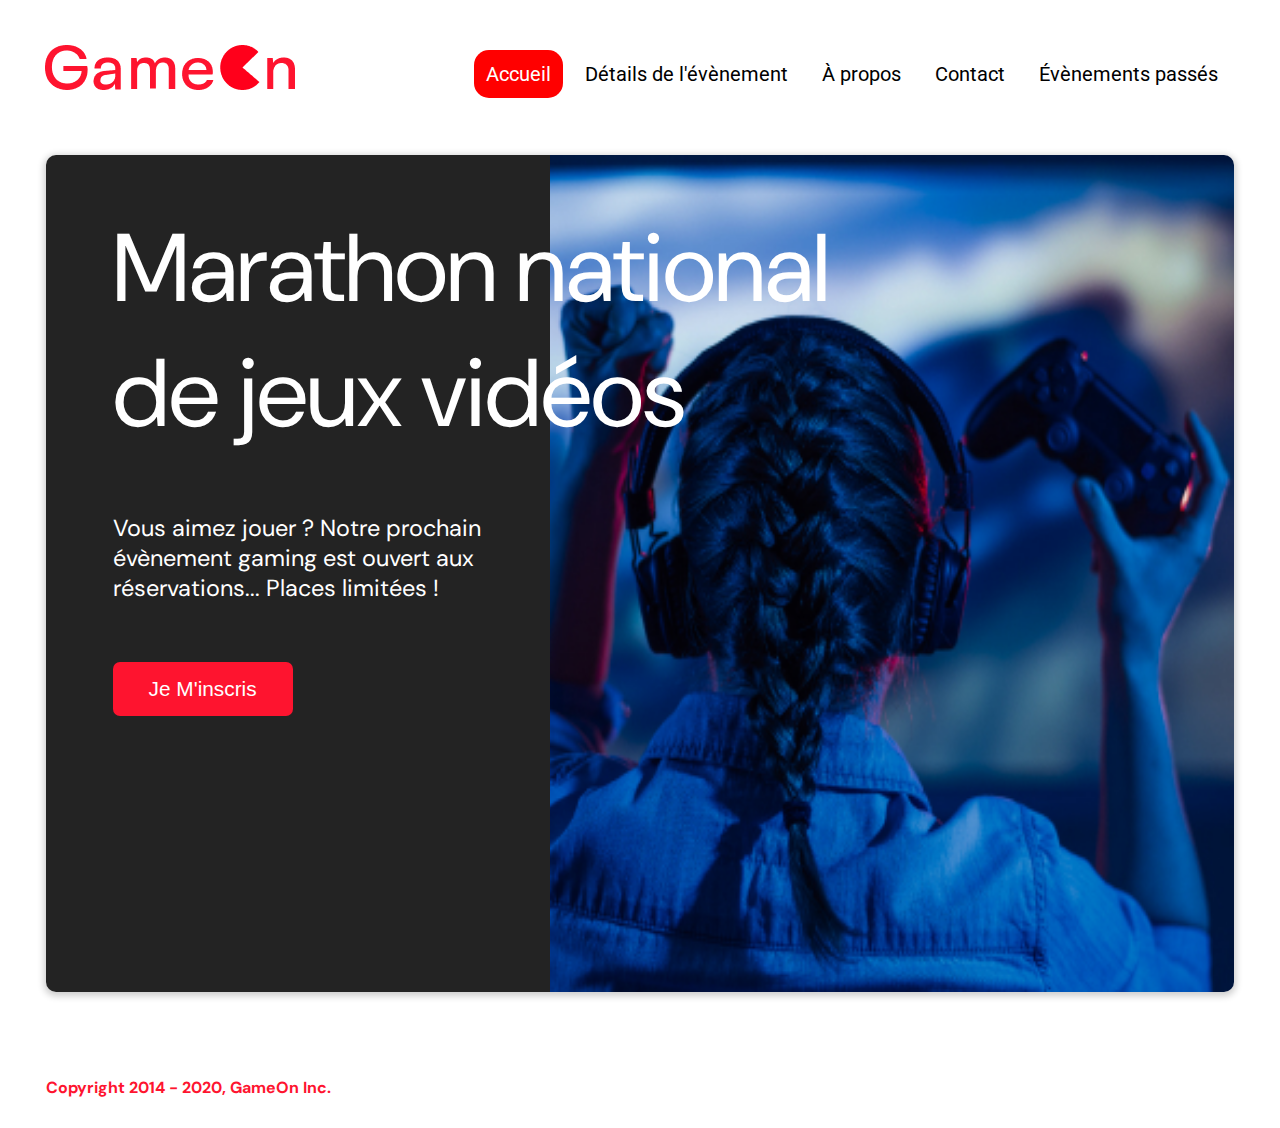
==== index.html @ 73752bcf "Add files via upload" ====
<!DOCTYPE html>
<html lang="en">

<head>
  <meta charset="utf-8" />
  <title>Reservation</title>
  <meta name="viewport" content="width=device-width,initial-scale=1" />
  <link rel="stylesheet" href="modal.css" />
  <link rel="stylesheet" href="https://cdnjs.cloudflare.com/ajax/libs/font-awesome/4.7.0/css/font-awesome.min.css">
  <link href="https://fonts.googleapis.com/css?family=DM+Sans" rel="stylesheet" />
  <link
    href="https://fonts.googleapis.com/css2?family=Roboto:ital,wght@0,100;0,300;0,400;0,500;0,700;0,900;1,100;1,300;1,400;1,500;1,700;1,900&display=swap"
    rel="stylesheet">
</head>

<body>
  <div class="topnav" id="myTopnav">
    <div class="header-logo">
      <img alt="logo" src="./Logo.png" />
    </div>
    <div class="main-navbar">

      <a href="#" class="active"><span>Accueil</span></a>
      <a href="#"><span>Détails de l'évènement</span></a>
      <a href="#"><span>À propos</span></a>
      <a href="#"><span>Contact</span></a>
      <a href="#"><span>Évènements passés</span></a>
      <a href="javascript:void(0);" class="icon" onclick="editNav()">
        <i class="fa fa-bars"></i>
      </a>
    </div>
  </div>

  <main>
    <div class="hero-section">

      <div class="hero-content">
        <h1 class="hero-headline">
          Marathon national<br>
          de jeux vidéos
        </h1>
        <p class="hero-text">
          Vous aimez jouer ? Notre prochain évènement gaming est ouvert
          aux réservations... Places limitées !
        </p>
        <button onclick="launchModal()" class="btn-signup modal-btn">
          je m'inscris
        </button>
      </div>
      <div class="hero-img">
        <img src="./bg_img.jpg" alt="img" />
      </div>
      <button onclick="launchModal()" class="btn-signup-small-screen modal-btn">
        je m'inscris
      </button>

      <div class="bground">
        <div class="content">
          <span class="close" onclick="closeModal()"></span>
          <div class="modal-body">
            <form class="reservation-form" name="reservation" method="post" onsubmit="return true; ">
              <div class="form-data">
                <label for="first-name">Prénom</label><br>
                <input class="text-control" type="text" id="first-name" name="first" minlength="2" /><br>
                <p class="alert" id="alert-first-name">Le prénom doit contenir au moins deux lettres</p>
              </div>
              <div class="form-data">
                <label for="last-name">Nom</label><br>
                <input class="text-control" type="text" id="last-name" name="last" minlength="2" /><br>
                <p class="alert" id="alert-last-name">le prénom doit contenir au moins deux lettres</p>
              </div>
              <div class="form-data">
                <label for="email">E-mail</label><br>
                <input class="text-control" type="email" id="email" name="email" /><br>
                <p class="alert" id="alert-email">adresse mail invalide</p>
              </div>
              <div class="form-data">
                <label for='birth-date'>Date de naissance</label><br>
                <input class="text-control" type="date" id="birth-date" name="birth-date" /><br>
                <p class="alert" id="alert-birth-date">Vous devez entrer votre date de naissance.</p>
              </div>
              <div class="form-data">
                <label for="quantity">À combien de tournois GameOn avez-vous déjà participé ?</label><br>
                <input type="number" class="text-control" id="quantity" name="quantity" min="0" max="99">
                <p class="alert" id="alert-quantity">Vous devez entrer votre date de naissance.</p>
              </div>
              <p class="text-label">Dans quelles villes ?</p>
              <div class="form-data radio-contenair">
                <input class="checkbox-input radio" type="checkbox" id="location1" name="location" value="New York" />
                <label class="checkbox-label" for="location1">
                  <span class="checkbox-icon"></span>
                  New York</label>
                <input class="checkbox-input radio" type="checkbox" id="location2" name="location"
                  value="San Francisco" />
                <label class="checkbox-label" for="location2">
                  <span class="checkbox-icon"></span>
                  San Francisco</label>
                <input class="checkbox-input radio" type="checkbox" id="location3" name="location" value="Seattle" />
                <label class="checkbox-label" for="location3">
                  <span class="checkbox-icon"></span>
                  Seattle</label>
                <input class="checkbox-input radio" type="checkbox" id="location4" name="location" value="Chicago" />
                <label class="checkbox-label" for="location4">
                  <span class="checkbox-icon"></span>
                  Chicago</label>
                <input class="checkbox-input radio" type="checkbox" id="location5" name="location" value="Boston" />
                <label class="checkbox-label" for="location5">
                  <span class="checkbox-icon"></span>
                  Boston</label>
                <input class="checkbox-input radio" type="checkbox" id="location6" name="location" value="Portland" />
                <label class="checkbox-label" for="location6">
                  <span class="checkbox-icon"></span>
                  Portland</label>
              </div>
              <p class="alert" id="alert-radios">Vous devez entrer coché au moin une case</p>
              <div class="form-data ">
                <input class="checkbox-input" type="checkbox" id="checkbox-required" checked />
                <label class="checkbox2-label" for="checkbox-required">
                  <span class="checkbox-icon"></span>
                  J'ai lu et accepté les conditions d'utilisation.
                </label>

                <p class="alert ">Vous devez accepté les conditions d'utilisation.</p>
                <input class="checkbox-input" type="checkbox" id="checkbox2" />
                <label class="checkbox2-label" for="checkbox2">
                  <span class="checkbox-icon"></span>
                  Je souhaite être prévenu des prochains évènements.
                </label>
                <br>
              </div>
              <button class="btn-submit button" type="submit">C'est parti</button>
            </form>
          </div>
          <div class="thanks-box">
            <div class="fill"></div>
            <h2>Merci d'avoir soumis vos informations d'enregitrement</h2>
            <button class="btn-close modal-btn" onclick="closeModal()">
              Fermer
            </button>

          </div>
        </div>
        </div>
        </div>
  </main>
  <footer>
    <p class="copyrights">
      Copyright 2014 - 2020, GameOn Inc.
    </p>
  </footer>
  <script src="modal.js"></script>
</body>

</html>
---- modal.css ----
:root {
  --font-default: "DM Sans", Arial, Helvetica, sans-serif;
  --font-slab: var(--font-default);
  --modal-duration: 0.8s;
}
* {
  box-sizing: border-box;
  margin: 0;
  padding: 0;
}
/* Landing Page */

body {
  margin: 0;
  display: flex;
  flex-direction: column;
  font-family: var(--font-default);
  font-size: 18px;
  max-width: 1300px;
  margin: 0 auto;
}

p {
  margin-bottom: 0;
  padding: 0.5vw;
}

img {
  padding-right: 1rem;
}

.topnav {
  overflow: hidden;
  margin: 3.5%;
}
.header-logo {
    float: left;
}
.main-navbar {
    float: right;
}
.topnav a {
  float: left;
  display: block;
  color: #000000;
  text-align: center;
  padding: 12px 12px;
  margin: 5px;
  text-decoration: none;
  font-size: 20px;
  font-family: Roboto, sans-serif;
}

.topnav a:hover {
  background-color: #ff0000;
  color: #ffffff;
  border-radius: 15px;
}

.topnav a.active {
  background-color: #ff0000;
  color: #ffffff;
  border-radius: 15px;
}

.topnav .icon {
  display: none;
}





main {
  font-size: 130%;
  font-weight: bolder;
  color: black;
  padding-top: 0.5vw;
  padding-left: 2vw;
  padding-right: 2vw;
  margin: 1px 20px 15px;
  border-radius: 2rem;
  text-align: justify;


}

.modal-btn {
  font-size: 145%;
  background: #fe142f;
  display: flex;
  margin: auto;
  padding: 2em;
  color: #fff;
  padding: 0.75rem 2.5rem;
  border-radius: 1rem;
  cursor: pointer;
  min-width : 180px;
}

.modal-btn:hover {
  background: #3876ac;
}

.footer {
  margin: 20px;
  padding: 10px;
  font-family: var(--font-slab);
}

/* Modal form */

.button {
  background: #fe142f;
  margin-top: 0.5em;
  padding: 1em;
  color: #fff;
  border-radius: 15px;
  cursor: pointer;
  font-size: 16px;
}

.button:hover {
  background: #3876ac;
}

.smFont {
  font-size: 16px;
}

.bground {
  
  display:none;
  align-items: center;
  justify-content: center;
  position: fixed;
  z-index: 1;
  left: 0;
  top: 0;
  min-height: 100vh;
  max-height:100%;
  overflow-y: scroll;
  width: 100%;
  
  background: rgba(26, 39, 156, 0.4);
  transition : 0.8s;
  -ms-overflow-style: none;  /* IE and Edge */
  scrollbar-width: none;  /* Firefox */
}
.bground::-webkit-scrollbar {
  display: none;
}
.content {
  margin: 1% auto;
  width: 100%;
  max-width: 500px;
  max-height: 800px;
  animation-name: modalopen;
  animation-duration: var(--modal-duration);
  background: #232323;
  border-radius: 10px;
  overflow: scroll;
  position: relative;
  color: #fff;
  padding-top: 10px;
  -ms-overflow-style: none;  /* IE and Edge */
  scrollbar-width: none; 
  
}
.content::-webkit-scrollbar {
  display: none;
}
.modal-close-animation{
  animation-name: modalclose;
  animation-iteration-count: 1;
}
.modal-body {
 
  padding: 15px 8%  1px 8%;
  margin: 15px auto;
  
}

label {
  font-family: var(--font-default);
  font-size: 17px;
  font-weight: normal;
  display: inline-block;
  margin-bottom: 11px;
}
input {
  padding: 8px;
  border: 0.8px solid #ccc;
  outline: none;
}

.text-control {
  margin: 0;
  padding: 8px;
  width: 100%;
  border-radius: 8px;
  font-size: 20px;
  height: 48px;
}
.radio-contenair{

  display:flex;
  flex-wrap: wrap;
  align-items: center;
  height : 8vh;
}
.text-error{
 /* content: attr(data-error);*/
  background: #e54858d5;
  opacity:1;
  transition: 0.3s;
  border: 2px solid #e54858;
}


/* 
input[data-error]::after {
    content: attr(data-error);
    font-size: 0.4em;
    color: red;
} */
.checkbox-label{

}
.checkbox-label,
.checkbox2-label {
  position: relative;
  margin-left: 36px;
  
  font-size: 12px;
  font-weight: normal;
}
.checkbox-label .checkbox-icon,
.checkbox2-label .checkbox-icon {
  display: block;
  width: 20px;
  height: 20px;
  border: 2px solid #279e7a;
  border-radius: 50%;
  text-indent: 29px;
  white-space: nowrap;
  position: absolute;
  left: -30px;
  top: -1px;
  transition: 0.3s;
}
.checkbox-label .checkbox-icon::after,
.checkbox2-label .checkbox-icon::after {
  content: "";
  width: 13px;
  height: 13px;
  background-color: #279e7a;
  border-radius: 50%;
  text-indent: 29px;
  white-space: nowrap;
  position: absolute;
  left: 50%;
  top: 50%;
  transform: translate(-50%, -50%);
  transition: 0.3s;
  opacity: 0;
}
.form-data{
  position: relative;

}

.checkbox-input  {
 display :none;
  
}

.checkbox-input:checked + .checkbox-label .checkbox-icon::after,
.checkbox-input:checked + .checkbox2-label .checkbox-icon::after {
  opacity: 1;
}
.checkbox-input:checked + .checkbox2-label .checkbox-icon {
  background: #279e7a;
}
.checkbox2-label .checkbox-icon {
  border-radius: 4px;
  border: 0;
  background: #c4c4c4;
}
.checkbox2-label .checkbox-icon::after {
  width: 7px;
  height: 4px;
  border-radius: 2px;
  background: transparent;
  border: 2px solid transparent;
  border-bottom-color: #fff;
  border-left-color: #fff;
  transform: rotate(-55deg);
  left: 21%;
  top: 19%;
}
.radio-error{

position: absolute;
  display: none;
  align-items: center;
padding : 5px;
background :White;
border-radius:5px;
border: 1px solid black;
z-index: 10;
font-size:14px;
font-weight:lighter;
color: #000;
transition: all 0.5s;
}
.warning-icon{
  font-family:'Roboto',sans-serif;
  padding :2px 10px;
  background: orange;
  color: white;
  font-size:18px;
  font-weight: 900;
  border-radius:3px;
}
.close {
  position: absolute;
  right: 15px;
  top: 15px;
  width: 32px;
  height: 32px;
  opacity: 1;
  cursor: pointer;
  transform: scale(0.7);
}
.close:before,
.close:after {
  position: absolute;
  left: 15px;
  content: " ";
  height: 33px;
  width: 3px;
  background-color: #fff;
}
.close:before {
  transform: rotate(45deg);
}
.close:after {
  transform: rotate(-45deg);
}
.btn-submit,
.btn-signup,.btn-close {
  background: #fe142f;
  display: block;
  margin: 2vh auto 0 auto;
  border-radius: 7px;
  font-size: 1rem;
  padding: 12px 82px;
  color: #fff;
  cursor: pointer;
  border: 0;
}
/*error message on form fields*/

.alert{
  position :absolute;
  color :#db878f;
  text-align: end;
  opacity: 0;
  z-index: -10;
  padding: 0;
  margin: 0;
  font-size: 12px;
  transition: 0.3s;
}
.alert-active{
  position :relative;
  z-index : 1 ;
  opacity:1;
}
/*thanksPages */
.thanks-box{
  display: none;
  text-align: center;
  flex-direction: column;
  justify-content: space-between;
  align-items: center;
  height:90vh;
  min-height:718px;
  padding :10vh 10vw 1vh 10vw;
}


/* custom select styles */
.custom-select {
  position: relative;
  font-family: Arial;
  font-size: 1.1rem;
  font-weight: normal;
}

.custom-select select {
  display: none;
}
.select-selected {
  background-color: #fff;
}

/* Style the arrow inside the select element: */
.select-selected:after {
  position: absolute;
  content: "";
  top: 10px;
  right: 13px;
  width: 11px;
  height: 11px;
  border: 3px solid transparent;
  border-bottom-color: #f00;
  border-left-color: #f00;
  transform: rotate(-48deg);
  border-radius: 5px 0 5px 0;
}

/* Point the arrow upwards when the select box is open (active): */
.select-selected.select-arrow-active:after {
  transform: rotate(135deg);
  top: 13px;
}

.select-items div,
.select-selected {
  color: #000;
  padding: 11px 16px;
  border: 1px solid transparent;
  border-color: transparent transparent rgba(0, 0, 0, 0.1) transparent;
  cursor: pointer;
  border-radius: 8px;
  height: 48px;
}

/* Style items (options): */
.select-items {
  position: absolute;
  background-color: #fff;
  top: 89%;
  left: 0;
  right: 0;
  z-index: 99;
}

/* Hide the items when the select box is closed: */
/*.select-hide {
  display: none;
}*/

.select-items div:hover,
.same-as-selected {
  background-color: rgba(0, 0, 0, 0.1);
}
/* custom select end */
.text-label {
  font-weight: normal;
  font-size: 16px;
}
.hero-section {
  min-height: 93vh;
  border-radius: 10px;
  display: grid;
  grid-template-columns: repeat(12, 1fr);
  overflow: hidden;
  box-shadow: 0 2px 7px 2px rgba(0, 0, 0, 0.2);
  margin-bottom: 10px;
}
.hero-content {
  padding: 51px 67px;
  grid-column: span 4;
  background: #232323;
  color: #fff;
  position: relative;
  text-align: left;
  min-width: 424px;
}
.hero-content::after {
  content: "";
  width: 100%;
  height: 100%;
  background: #232323;
  position: absolute;
  right: -80px;
  top: 0;
}
.hero-content > * {
  position: relative;
  z-index: 1;
}
.hero-headline {
  font-size: 6rem;
  font-weight: normal;
  width: 80vw;
  min-height: fit-content;

}
.hero-text {
  width: 146%;
  font-weight: normal;
  margin-top: 57px;
  padding: 0;
}
.btn-signup,.btn-close {
  outline: none;
  text-transform: capitalize;
  font-size: 1.3rem;
  padding: 15px 23px;
  margin: 0;
  margin-top: 59px;
  display: block;

}
.btn-signup-small-screen{
  display: none;
  outline: none;
  text-transform: capitalize;
  padding: 15px 23px;
  border-radius: 7px;
  font-size: 1.3rem;
  color: #fff;
  cursor: pointer;
  border: 0;
  border: none;
}
.hero-img {
  grid-column: span 8;
}
.hero-img img {
  width: 100%;
  height: 100%;
  display: block;
  padding: 0;
}
.copyrights {
  color: #fe142f;
  padding: 0;
  font-size: 1rem;
  margin: 60px 0 30px;
  font-weight: bolder;
}
.hero-section > .btn-signup {
  display: none;
}
footer {
  padding-left: 2vw;
  padding-right: 2vw;
  margin: 0 20px;
}
@media screen and (max-width: 800px) {
  body{
    -ms-overflow-style: none;  /* IE and Edge */
  scrollbar-width: none;  /* Firefox */
  }
  body::-webkit-scrollbar {
    display: none;
  }
  .hero-section {
    display: block;
    box-shadow: unset;
  }
  .hero-content {
    background: #fff;
    color: #000;
    padding: 20px;
    max-width :90vw;
  }
  .hero-content::after {
    content: unset;
  }
  
  .hero-headline {
    font-size: 4.5rem;
    white-space: normal;
  }
  .hero-text {
    width: unset;
    font-size: 1.5rem;
  }
  .hero-img img {
    border-radius: 10px;
    margin-top: 40px;
  }
  .btn-signup {
    display: none;
   
  }
  .btn-signup-small-screen{
    display: block;
     margin-top: 4vh;
  }
  .copyrights {
    margin-top: 50px;
    text-align: center;
  }
  .topnav a {
    display: none;
  }
  .topnav a.icon {
    float: right;
    display: block;
  }
  .topnav.responsive {
    position: relative;
  }
  .topnav.responsive .icon {
    position: absolute;
    right: 0;
    top: 0;
  }
  .topnav.responsive a {
    float: none;
    display: block;
    text-align: left;
  }
}



 @media screen and (max-width: 540px) {
 
  .topnav a {
    display: none;
  }
  .topnav a.icon {
    float: right;
    display: block;
    
  }
  
  .hero-content {
    display:flex;
    flex-direction: column;
    padding: 0;
    background: #fff;
    color: #000;
   height:fit-content;
    min-width :300px;
    overflow: hidden;
  }
  h1{
    font-size:48px;
    text-align:center;
  }
} 
@media screen and (max-height: 750px) {
.bground{
  align-items: flex-start;
}

}


@keyframes modalopen {
  from {
    opacity: 0;
    transform: translateY(-150px);
  }
  to {
    opacity: 1;
  }
}

@keyframes modalclose {
  from {
    opacity: 1;
  }
  to {
    opacity: 0;
    transform: translateY(-150px);
    
  }
}
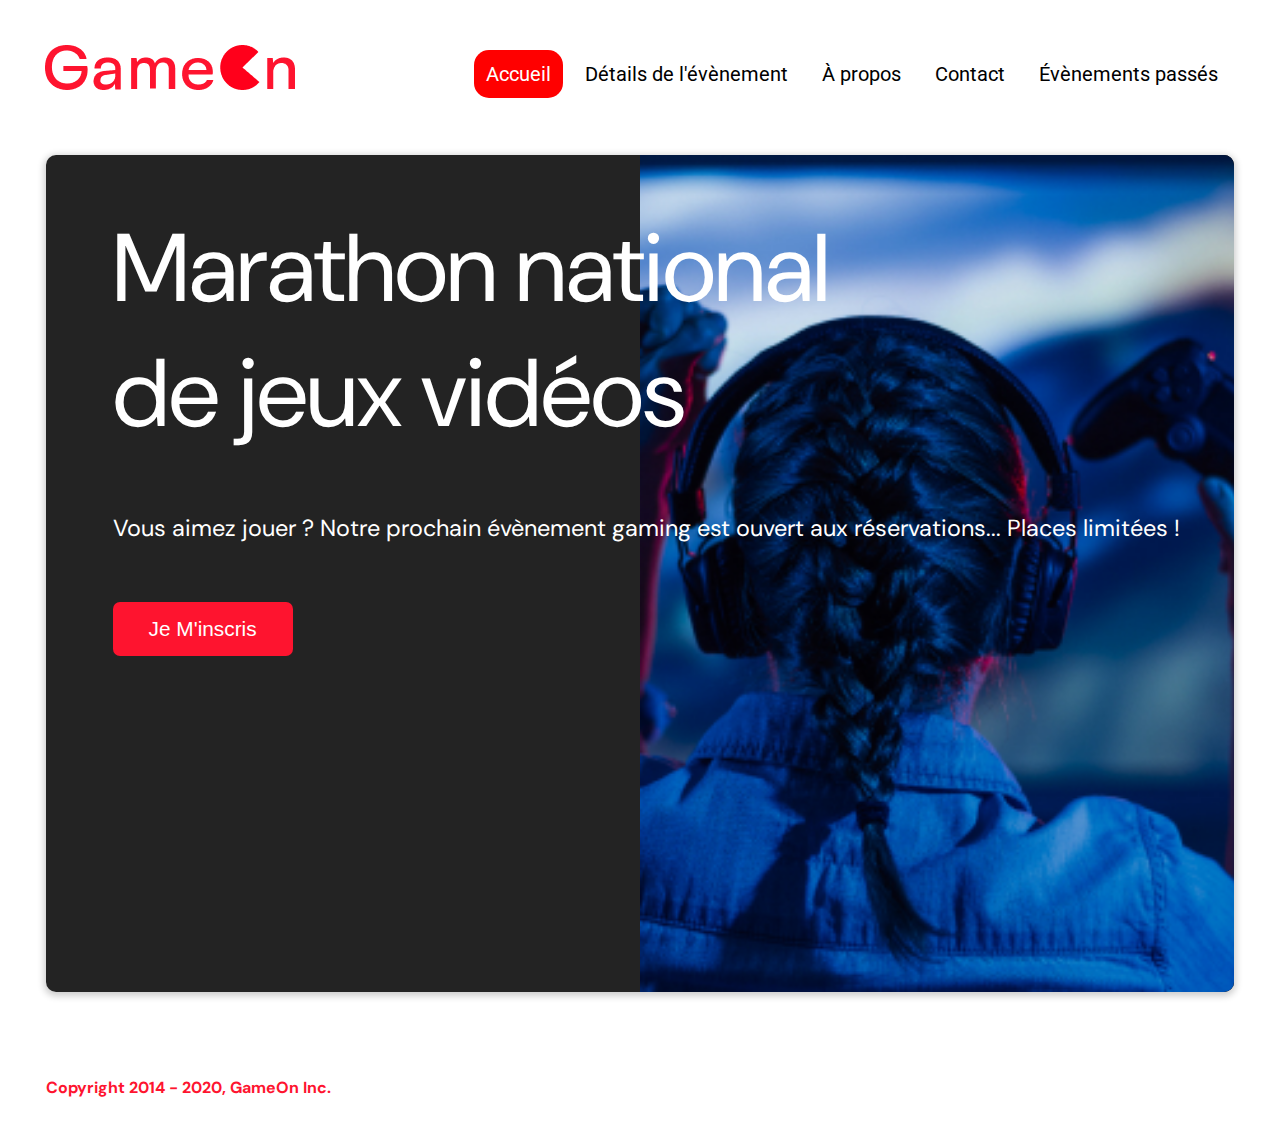
==== commit 970e0eab: "Add files via upload" ====
--- a/index.html
+++ b/index.html
@@ -58,61 +58,61 @@
         <div class="content">
           <span class="close" onclick="closeModal()"></span>
           <div class="modal-body">
-            <form class="reservation-form" name="reservation" method="post" onsubmit="return true; ">
+            <form class="reservation-form" name="reservation"  novalidate onsubmit="return false; ">
               <div class="form-data">
                 <label for="first-name">Prénom</label><br>
-                <input class="text-control" type="text" id="first-name" name="first" minlength="2" /><br>
+                <input class="text-control" type="text" id="first-name" name="first"  /><br>
                 <p class="alert" id="alert-first-name">Le prénom doit contenir au moins deux lettres</p>
               </div>
               <div class="form-data">
                 <label for="last-name">Nom</label><br>
-                <input class="text-control" type="text" id="last-name" name="last" minlength="2" /><br>
+                <input class="text-control" type="text" id="last-name" name="last"  /><br>
                 <p class="alert" id="alert-last-name">le prénom doit contenir au moins deux lettres</p>
               </div>
               <div class="form-data">
                 <label for="email">E-mail</label><br>
-                <input class="text-control" type="email" id="email" name="email" /><br>
+                <input class="text-control" type="text" id="email" name="email" /><br>
                 <p class="alert" id="alert-email">adresse mail invalide</p>
               </div>
               <div class="form-data">
                 <label for='birth-date'>Date de naissance</label><br>
-                <input class="text-control" type="date" id="birth-date" name="birth-date" /><br>
+                <input  class="text-control" type="date" id="birth-date" name="birth-date" /><br>
                 <p class="alert" id="alert-birth-date">Vous devez entrer votre date de naissance.</p>
               </div>
               <div class="form-data">
-                <label for="quantity">À combien de tournois GameOn avez-vous déjà participé ?</label><br>
-                <input type="number" class="text-control" id="quantity" name="quantity" min="0" max="99">
-                <p class="alert" id="alert-quantity">Vous devez entrer votre date de naissance.</p>
+                <label for="quantity" class ="quantity-label">À combien de tournois GameOn avez-vous déjà participé ?</label><br>
+                <input type="text" class="text-control" id="quantity" name="quantity" >
+                <p class="alert" id="alert-quantity">Vous devez entrer votre le nombre de tounois auquel vous avez participé.</p>
               </div>
-              <p class="text-label">Dans quelles villes ?</p>
+              <p class="text-label">Dans quelle ville ?</p>
               <div class="form-data radio-contenair">
-                <input class="checkbox-input radio" type="checkbox" id="location1" name="location" value="New York" />
+                <input class="checkbox-input radio" type="radio" id="location1" name="location" value="New York" checked />
                 <label class="checkbox-label" for="location1">
                   <span class="checkbox-icon"></span>
                   New York</label>
-                <input class="checkbox-input radio" type="checkbox" id="location2" name="location"
+                <input class="checkbox-input radio" type="radio" id="location2" name="location"
                   value="San Francisco" />
                 <label class="checkbox-label" for="location2">
                   <span class="checkbox-icon"></span>
                   San Francisco</label>
-                <input class="checkbox-input radio" type="checkbox" id="location3" name="location" value="Seattle" />
+                <input class="checkbox-input radio" type="radio" id="location3" name="location" value="Seattle" />
                 <label class="checkbox-label" for="location3">
                   <span class="checkbox-icon"></span>
                   Seattle</label>
-                <input class="checkbox-input radio" type="checkbox" id="location4" name="location" value="Chicago" />
+                <input class="checkbox-input radio" type="radio" id="location4" name="location" value="Chicago" />
                 <label class="checkbox-label" for="location4">
                   <span class="checkbox-icon"></span>
                   Chicago</label>
-                <input class="checkbox-input radio" type="checkbox" id="location5" name="location" value="Boston" />
+                <input class="checkbox-input radio" type="radio" id="location5" name="location" value="Boston" />
                 <label class="checkbox-label" for="location5">
                   <span class="checkbox-icon"></span>
                   Boston</label>
-                <input class="checkbox-input radio" type="checkbox" id="location6" name="location" value="Portland" />
+                <input class="checkbox-input radio" type="radio" id="location6" name="location" value="Portland" />
                 <label class="checkbox-label" for="location6">
                   <span class="checkbox-icon"></span>
                   Portland</label>
               </div>
-              <p class="alert" id="alert-radios">Vous devez entrer coché au moin une case</p>
+              <p class="alert" id="alert-radios">Vous devez cocher  une case</p>
               <div class="form-data ">
                 <input class="checkbox-input" type="checkbox" id="checkbox-required" checked />
                 <label class="checkbox2-label" for="checkbox-required">
--- a/modal.css
+++ b/modal.css
@@ -10,7 +10,7 @@
 }
 /* Landing Page */
 
-body {
+body {  /*retrait du background*/
   margin: 0;
   display: flex;
   flex-direction: column;
@@ -18,8 +18,12 @@
   font-size: 18px;
   max-width: 1300px;
   margin: 0 auto;
-}
-
+  -ms-overflow-style: none;  /* IE and Edge */
+  scrollbar-width: none;  /* Firefox */
+}
+body::-webkit-scrollbar {
+  display: none;
+}
 p {
   margin-bottom: 0;
   padding: 0.5vw;
@@ -128,7 +132,7 @@
   font-size: 16px;
 }
 
-.bground {
+.bground {/*ajout du display flex pour centre l'element*/
   
   display:none;
   align-items: center;
@@ -137,13 +141,13 @@
   z-index: 1;
   left: 0;
   top: 0;
-  min-height: 100vh;
-  max-height:100%;
+  height: 100vh;
   overflow-y: scroll;
   width: 100%;
   
   background: rgba(26, 39, 156, 0.4);
   transition : 0.8s;
+  /*no scrollbar*/
   -ms-overflow-style: none;  /* IE and Edge */
   scrollbar-width: none;  /* Firefox */
 }
@@ -170,7 +174,7 @@
 .content::-webkit-scrollbar {
   display: none;
 }
-.modal-close-animation{
+.modal-close-animation{/*transition douce*/
   animation-name: modalclose;
   animation-iteration-count: 1;
 }
@@ -218,15 +222,13 @@
 }
 
 
-/* 
+/* trop lourd !!!!
 input[data-error]::after {
     content: attr(data-error);
     font-size: 0.4em;
     color: red;
 } */
-.checkbox-label{
-
-}
+
 .checkbox-label,
 .checkbox2-label {
   position: relative;
@@ -360,6 +362,7 @@
   cursor: pointer;
   border: 0;
 }
+
 /*error message on form fields*/
 
 .alert{
@@ -385,8 +388,7 @@
   flex-direction: column;
   justify-content: space-between;
   align-items: center;
-  height:90vh;
-  min-height:718px;
+  min-height:732px;
   padding :10vh 10vw 1vh 10vw;
 }
 
@@ -463,10 +465,10 @@
   font-size: 16px;
 }
 .hero-section {
+  position : relative;
   min-height: 93vh;
   border-radius: 10px;
-  display: grid;
-  grid-template-columns: repeat(12, 1fr);
+  display: flex;
   overflow: hidden;
   box-shadow: 0 2px 7px 2px rgba(0, 0, 0, 0.2);
   margin-bottom: 10px;
@@ -506,6 +508,7 @@
   margin-top: 57px;
   padding: 0;
 }
+
 .btn-signup,.btn-close {
   outline: none;
   text-transform: capitalize;
@@ -529,9 +532,14 @@
   border: none;
 }
 .hero-img {
-  grid-column: span 8;
+  position : absolute;
+       width: 50%;
+        height: 100%;
+        left:50%;
+     
 }
 .hero-img img {
+  object-fit: cover;
   width: 100%;
   height: 100%;
   display: block;
@@ -561,8 +569,9 @@
     display: none;
   }
   .hero-section {
-    display: block;
+    display: flex;
     box-shadow: unset;
+    flex-direction: column;
   }
   .hero-content {
     background: #fff;
@@ -579,10 +588,18 @@
     white-space: normal;
   }
   .hero-text {
+
     width: unset;
     font-size: 1.5rem;
   }
+  .hero-img  {
+    align-self: center;
+    position: initial;
+    width : 90%
+  }
+
   .hero-img img {
+ 
     border-radius: 10px;
     margin-top: 40px;
   }
@@ -590,7 +607,7 @@
     display: none;
    
   }
-  .btn-signup-small-screen{
+  .btn-signup-small-screen{/*small button*/
     display: block;
      margin-top: 4vh;
   }
@@ -598,22 +615,22 @@
     margin-top: 50px;
     text-align: center;
   }
-  .topnav a {
+  .topnav a {/* regroupement du media screen 768px*/
     display: none;
   }
-  .topnav a.icon {
+  .topnav a.icon {/**/
     float: right;
     display: block;
   }
-  .topnav.responsive {
+  .topnav.responsive {/**/
     position: relative;
   }
-  .topnav.responsive .icon {
+  .topnav.responsive .icon {/**/
     position: absolute;
     right: 0;
     top: 0;
   }
-  .topnav.responsive a {
+  .topnav.responsive a {/**/
     float: none;
     display: block;
     text-align: left;
@@ -648,6 +665,47 @@
     text-align:center;
   }
 } 
+@media screen and (max-width: 380px) {
+ .header-logo img {
+    width: 230px;
+  }
+ 
+  .hero-headline {
+    font-size: 3.5rem;
+    white-space: normal;
+  }
+  .hero-text {
+    width: unset;
+    max-width:250px;
+    font-size: 1.5rem;
+  }
+  .hero-content {
+    display:flex;
+    flex-direction: column;
+    padding: 0;
+    background: #fff;
+    color: #000;
+   height:fit-content;
+    min-width :300px;
+    overflow: hidden;
+  }
+  .topnav a {
+    display: none;
+  }
+  .topnav a.icon {
+    float: right;
+    display: block;
+    
+  }
+  .quantity-label{
+    line-height:1.2rem;
+    margin-top: 5px;
+  }
+  .radio-contenair{
+    height:100px;
+  }
+  
+} 
 @media screen and (max-height: 750px) {
 .bground{
   align-items: flex-start;
@@ -666,7 +724,7 @@
   }
 }
 
-@keyframes modalclose {
+@keyframes modalclose {/*pour faire comme le open*/
   from {
     opacity: 1;
   }
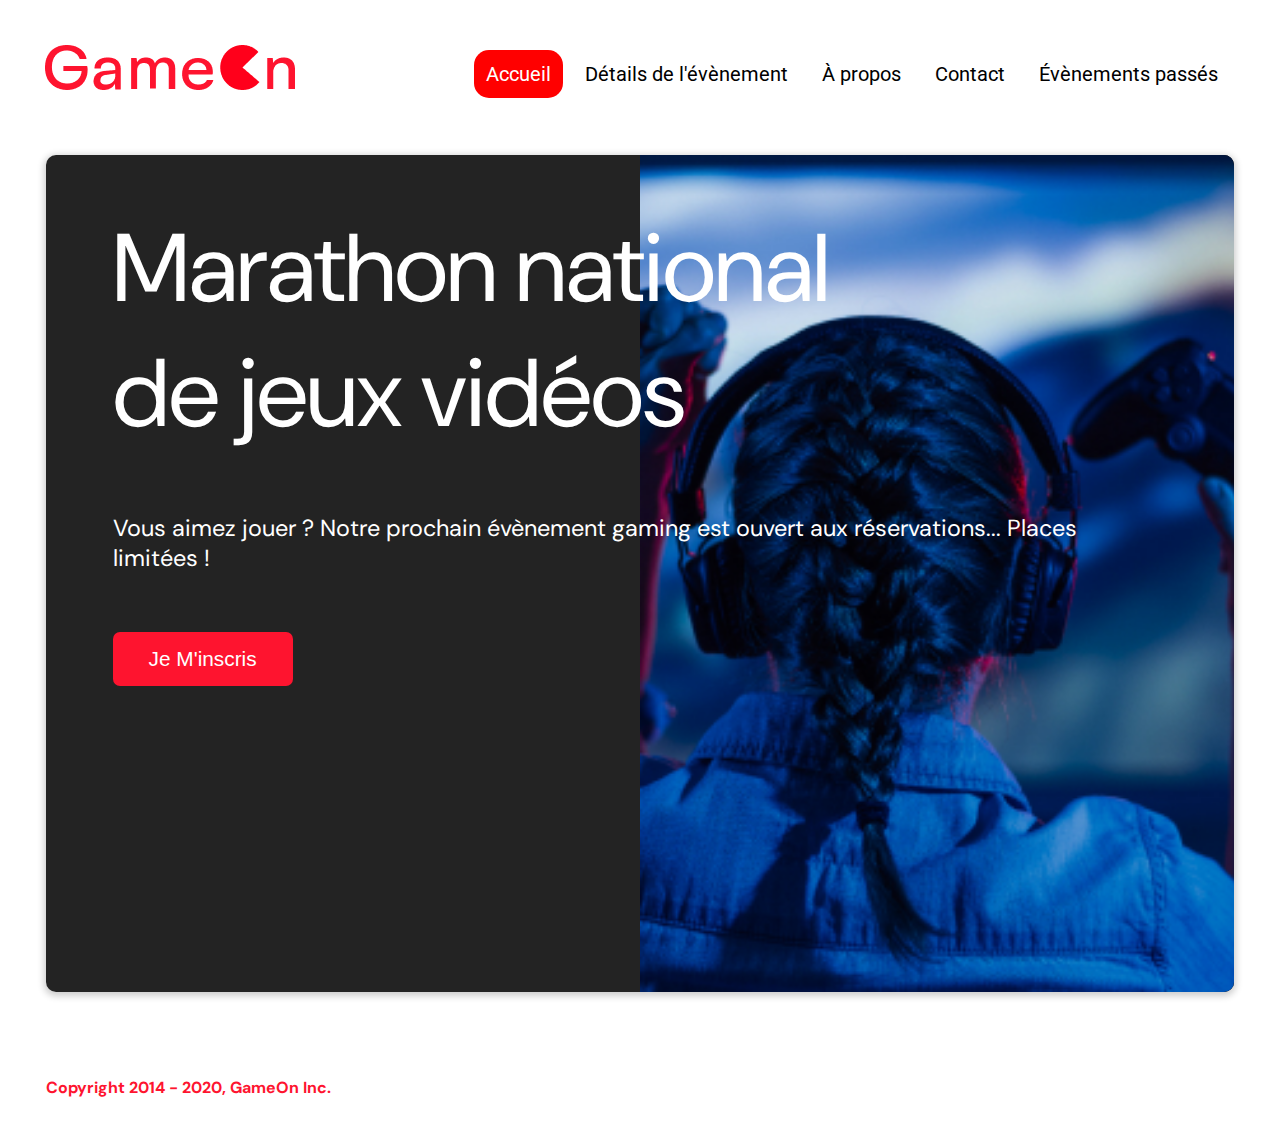
==== commit 3642323f: "Add files via upload" ====
--- a/index.html
+++ b/index.html
@@ -86,7 +86,7 @@
               </div>
               <p class="text-label">Dans quelle ville ?</p>
               <div class="form-data radio-contenair">
-                <input class="checkbox-input radio" type="radio" id="location1" name="location" value="New York" checked />
+                <input class="checkbox-input radio" type="radio" id="location1" name="location" value="New York"  />
                 <label class="checkbox-label" for="location1">
                   <span class="checkbox-icon"></span>
                   New York</label>
--- a/modal.css
+++ b/modal.css
@@ -503,7 +503,7 @@
 
 }
 .hero-text {
-  width: 146%;
+  width: 95%;
   font-weight: normal;
   margin-top: 57px;
   padding: 0;
